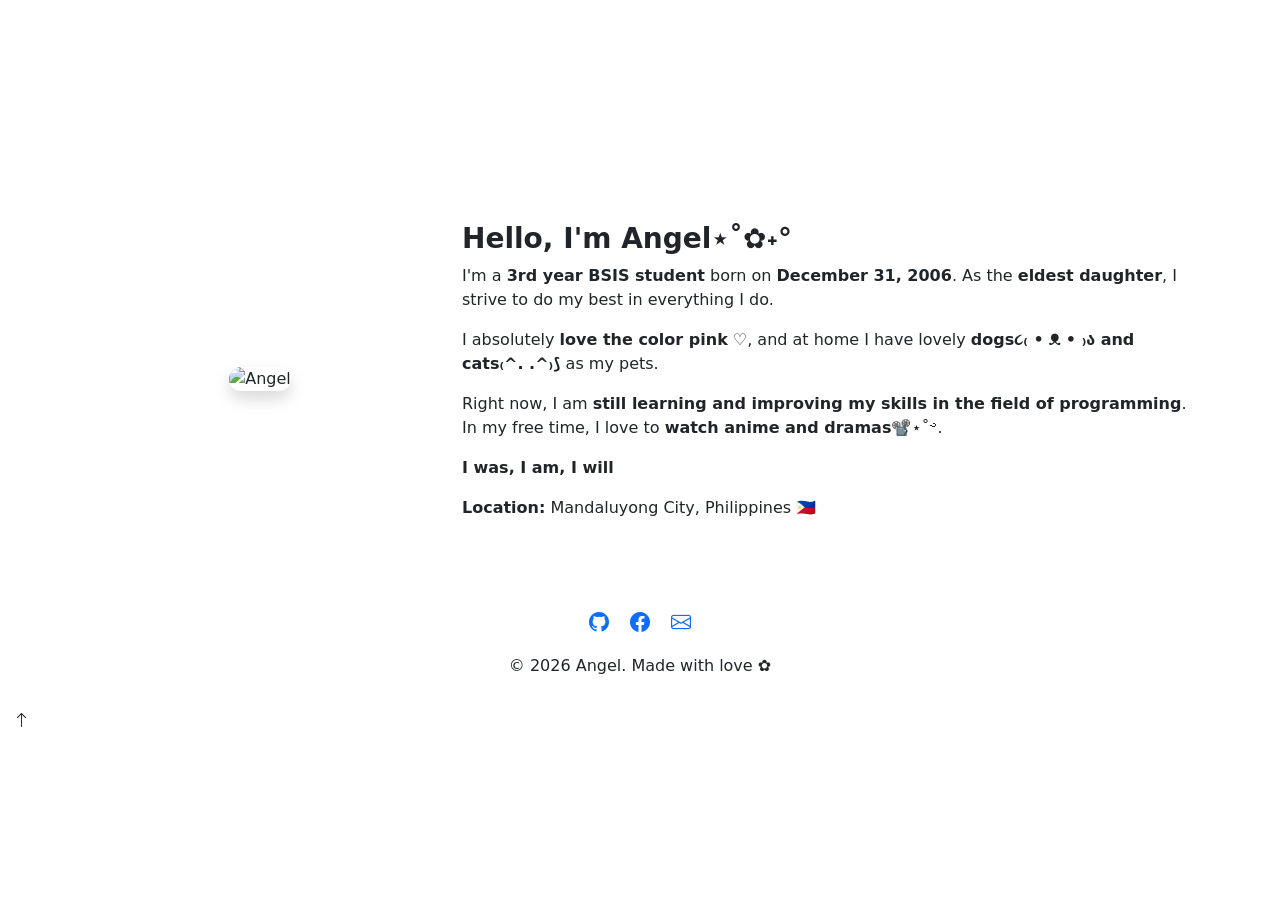
==== about.html @ 193f7e1a "Add files via upload" ====
<!DOCTYPE html>
<html lang="en">
<head>
  <meta charset="UTF-8">
  <meta name="viewport" content="width=device-width, initial-scale=1.0">
  <title>Angel | About</title>
  <link href="https://cdn.jsdelivr.net/npm/bootstrap@5.3.3/dist/css/bootstrap.min.css" rel="stylesheet">
  <link rel="stylesheet" href="https://cdn.jsdelivr.net/npm/bootstrap-icons@1.11.3/font/bootstrap-icons.css">
  <link rel="stylesheet" href="css/style.css">
</head>
<body>

  <nav class="navbar navbar-expand-lg navbar-dark fixed-top" id="mainNav">
    <div class="container">
      <a class="navbar-brand fw-bold" href="index.html">Angel<span class="text-accent">.</span></a>
      <button class="navbar-toggler" type="button" data-bs-toggle="collapse" data-bs-target="#navMenu">
        <span class="navbar-toggler-icon"></span>
      </button>
      <div class="collapse navbar-collapse" id="navMenu">
        <ul class="navbar-nav ms-auto">
          <li class="nav-item"><a class="nav-link" href="index.html">Home</a></li>
          <li class="nav-item"><a class="nav-link active" href="about.html">About</a></li>
          <li class="nav-item"><a class="nav-link" href="portfolio.html">Portfolio</a></li>
          <li class="nav-item"><a class="nav-link" href="goal.html">Goals</a></li>
          <li class="nav-item"><a class="nav-link" href="contact.html">Contact</a></li>
        </ul>
      </div>
    </div>
  </nav>

  <header class="page-header text-center text-white">
    <div class="container pt-5 mt-4">
      <h1 class="fw-bold">About Me˚˖𓍢ִ໋❀</h1>
      <p class="lead">A little story behind the screen</p>
    </div>
  </header>

  <section class="py-5">
    <div class="container">
      <div class="row align-items-center g-4">
        <div class="col-md-4 text-center">
          <img src="c:\Users\USER\Downloads\54f7c886-8e95-4a3d-8dd6-316883e37a66.jpe" class="img-fluid rounded-4 shadow" alt="Angel">
        </div>
        <div class="col-md-8">
          <h3 class="fw-bold">Hello, I'm Angel⋆˚✿˖° </h3>
          <p>I'm a <strong>3rd year BSIS student</strong> born on <strong>December 31, 2006</strong>. As the <strong>eldest daughter</strong>, I strive to do my best in everything I do.</p>
          <p>I absolutely <strong>love the color pink</strong> ♡, and at home I have lovely <strong>dogs૮₍ • ᴥ • ₎ა and cats₍^. .^₎⟆</strong> as my pets.</p>
          <p>Right now, I am <strong>still learning and improving my skills in the field of programming</strong>. In my free time, I love to <strong>watch anime and dramas</strong>📽⋆˚࿔.</p>
          <p><strong>I was, I am, I will</strong></p>
          <p><strong>Location:</strong> Mandaluyong City, Philippines 🇵🇭</p>
        </div>
      </div>
    </div>
  </section>

  <footer class="footer py-4">
    <div class="container text-center">
      <div class="social-icons mb-3">
        <a href="#" class="mx-2"><i class="bi bi-github fs-5"></i></a>
        <a href="#" class="mx-2"><i class="bi bi-facebook fs-5"></i></a>
        <a href="#" class="mx-2"><i class="bi bi-envelope fs-5"></i></a>
      </div>
      <p class="mb-0">&copy; 2026 Angel. Made with love ✿</p>
    </div>
  </footer>

  <button id="backToTop" class="btn btn-accent back-to-top" title="Back to top">
    <i class="bi bi-arrow-up"></i>
  </button>

  <script src="https://cdn.jsdelivr.net/npm/bootstrap@5.3.3/dist/js/bootstrap.bundle.min.js"></script>
  <script src="js/script.js"></script>
</body>
</html>
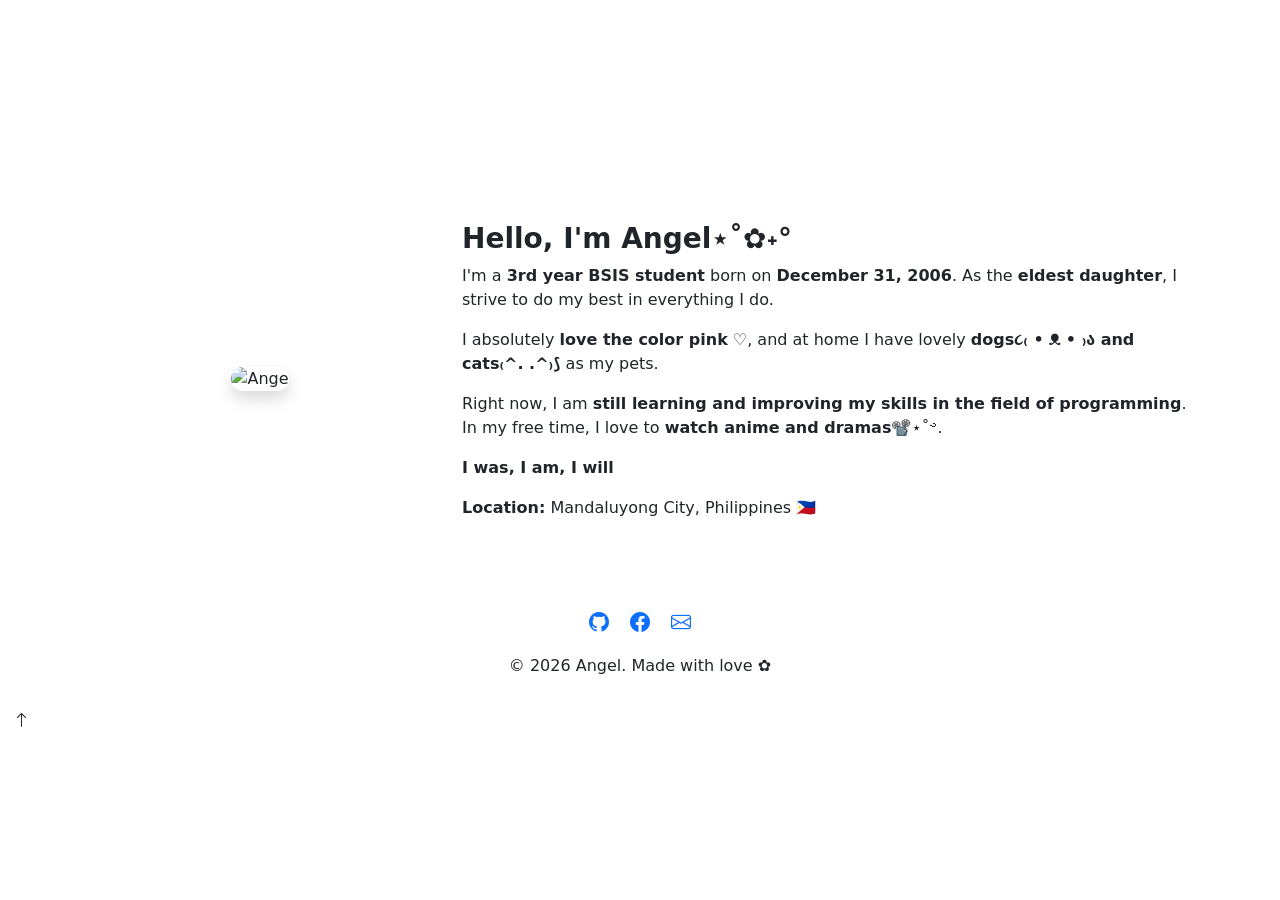
==== commit 56c476d9: "Add files via upload" ====
--- a/about.html
+++ b/about.html
@@ -39,7 +39,7 @@
     <div class="container">
       <div class="row align-items-center g-4">
         <div class="col-md-4 text-center">
-          <img src="c:\Users\USER\Downloads\54f7c886-8e95-4a3d-8dd6-316883e37a66.jpe" class="img-fluid rounded-4 shadow" alt="Angel">
+          <img src="Ange.jpg" class="img-fluid rounded-4 shadow" alt="Ange">
         </div>
         <div class="col-md-8">
           <h3 class="fw-bold">Hello, I'm Angel⋆˚✿˖° </h3>
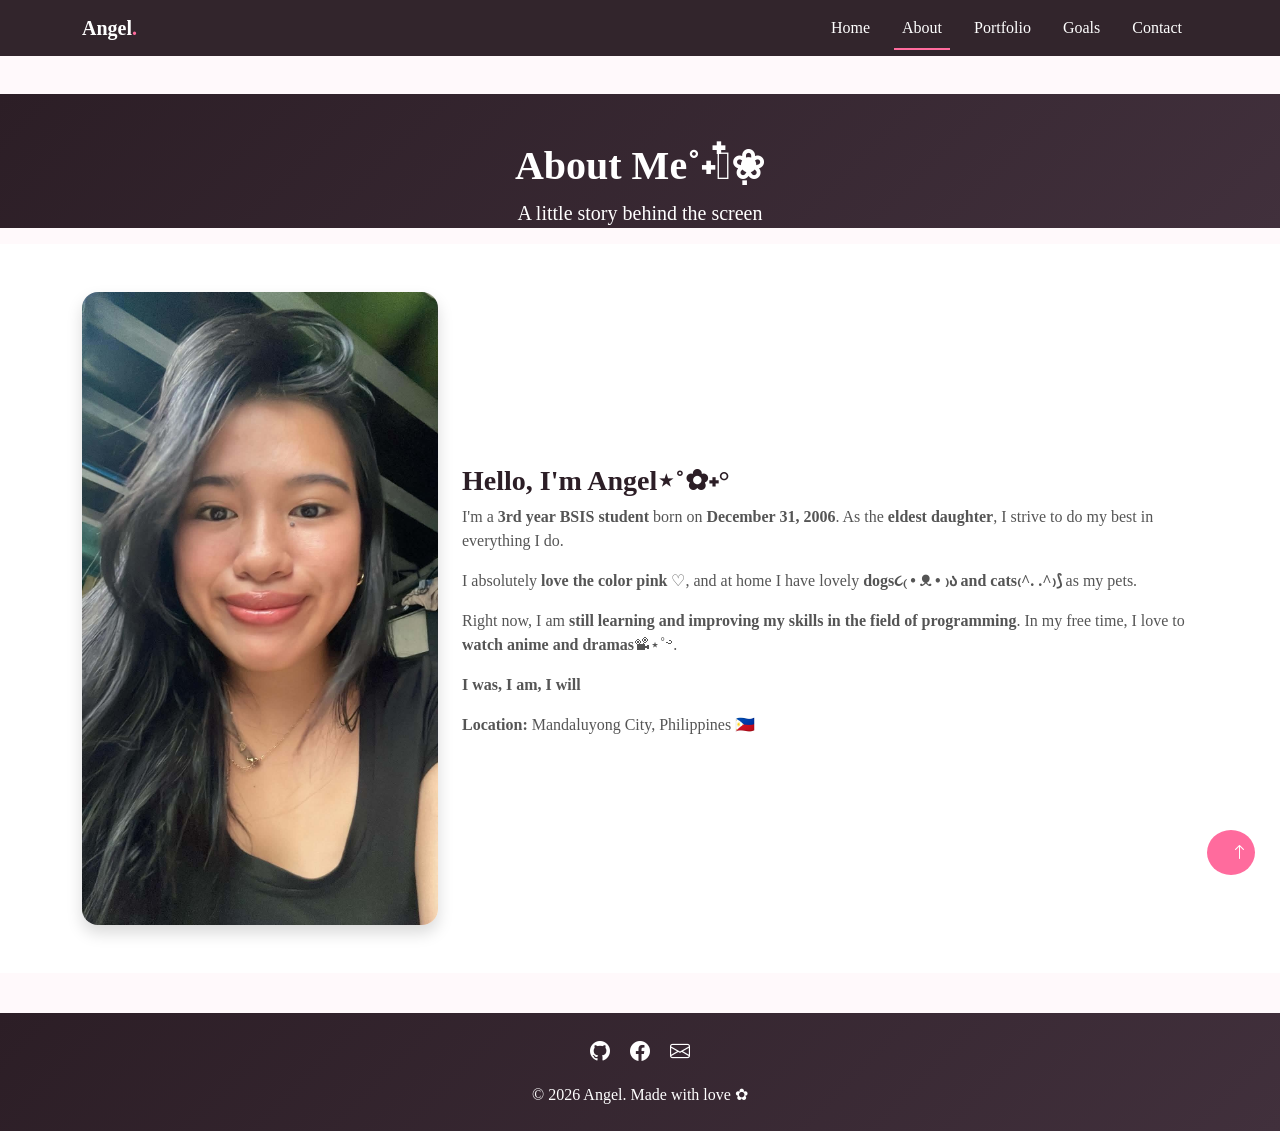
==== commit b93c9db4: "Update about.html" ====
--- a/about.html
+++ b/about.html
@@ -6,7 +6,7 @@
   <title>Angel | About</title>
   <link href="https://cdn.jsdelivr.net/npm/bootstrap@5.3.3/dist/css/bootstrap.min.css" rel="stylesheet">
   <link rel="stylesheet" href="https://cdn.jsdelivr.net/npm/bootstrap-icons@1.11.3/font/bootstrap-icons.css">
-  <link rel="stylesheet" href="css/style.css">
+  <link rel="stylesheet" href="style.css">
 </head>
 <body>
 
@@ -71,4 +71,4 @@
   <script src="https://cdn.jsdelivr.net/npm/bootstrap@5.3.3/dist/js/bootstrap.bundle.min.js"></script>
   <script src="js/script.js"></script>
 </body>
-</html>+</html>
--- a/style.css
+++ b/style.css
@@ -0,0 +1,70 @@
+:root {
+  --accent: #ff6b9d;
+  --accent-dark: #c44569;
+  --dark: #2c1e26;
+  --dark-2: #41303c;
+}
+
+@import url('https://fonts.googleapis.com/css2?family=Playfair+Display:wght@400;600;700&family=Lora:wght@400;500;600&display=swap');
+
+body {
+  font-family: 'Lora', serif;
+  padding-top: 70px;
+  scroll-behavior: smooth;
+  background-color: #fff9fb;
+}
+
+h1, h2, h3, h4, h5, h6,
+.navbar-brand {
+  font-family: 'Playfair Display', serif;
+  font-weight: 700;
+}
+
+/* ===== DARK SECTIONS → WHITE TEXT ===== */
+.hero, .page-header, .footer, #mainNav {
+  background: linear-gradient(135deg, var(--dark) 0%, var(--dark-2) 100%);
+  color: #ffffff !important;
+}
+.hero *, .page-header * { color: #ffffff !important; }
+
+/* ===== LIGHT SECTIONS → DARK TEXT ===== */
+section { background-color: #ffffff; color: #333333 !important; }
+section h1, section h2, section h3, section h4, section h5, section h6 { color: #2c1e26 !important; }
+section p, section .text-muted { color: #555555 !important; }
+
+/* ===== NAVBAR ===== */
+#mainNav { background: rgba(44, 30, 38, 0.97); }
+.navbar-nav .nav-link { color: #ffffff !important; position: relative; margin: 0 8px; }
+.navbar-nav .nav-link::after {
+  content: ""; position: absolute; left: 0; bottom: -2px; width: 0; height: 2px;
+  background: var(--accent); transition: width 0.3s ease;
+}
+.navbar-nav .nav-link:hover::after, .navbar-nav .nav-link.active::after { width: 100%; }
+
+/* ===== BUTTONS & ACCENT ===== */
+.text-accent { color: var(--accent) !important; }
+.bg-accent { background-color: var(--accent) !important; }
+.btn-accent {
+  background-color: var(--accent); border-color: var(--accent); color: #ffffff !important;
+  padding: 10px 24px; border-radius: 8px; transition: 0.3s ease;
+}
+.btn-accent:hover { background-color: var(--accent-dark); border-color: var(--accent-dark); color: #ffffff !important; transform: translateY(-2px); }
+
+/* ===== CARDS ===== */
+.feature-card, .card, .project-card {
+  background: #ffffff; border-radius: 14px; box-shadow: 0 4px 15px rgba(255,107,157,0.08);
+  transition: transform 0.3s ease;
+}
+.feature-card:hover, .card:hover { transform: translateY(-6px); box-shadow: 0 10px 25px rgba(255,107,157,0.15); }
+
+/* ===== FOOTER ===== */
+.footer { margin-top: 40px; }
+.footer a { color: #ffffff !important; }
+.footer a:hover i { color: var(--accent) !important; }
+
+/* ===== BACK TO TOP BUTTON ===== */
+.back-to-top {
+  position: fixed; bottom: 25px; right: 25px;
+  border-radius: 50%; width: 45px; height: 45px;
+  background: var(--accent); border: none; color: #fff;
+}
